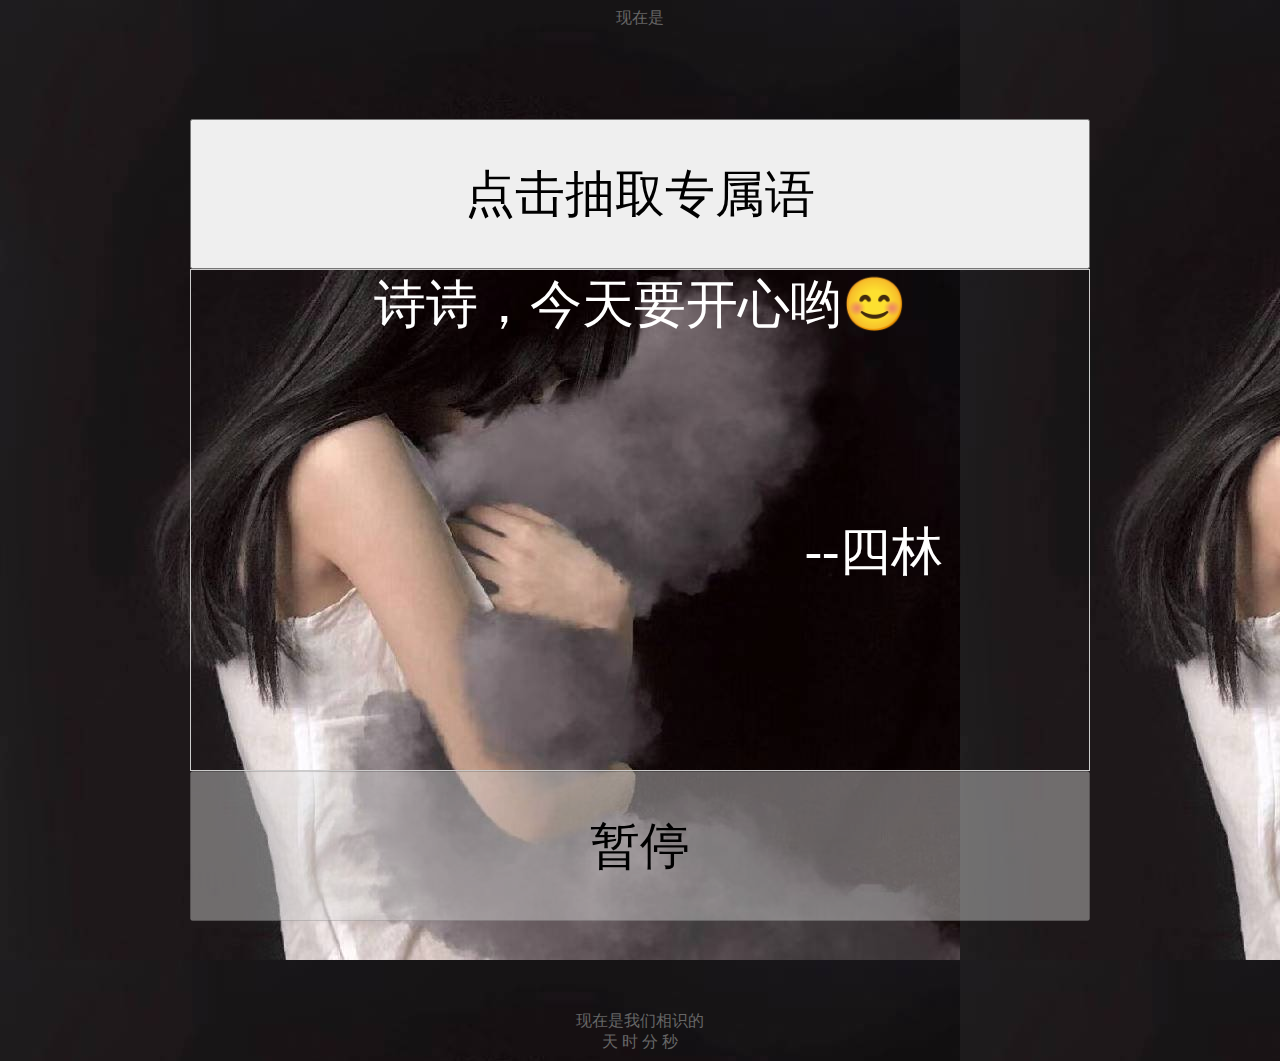
==== ys.gift/index.html @ a4fad7d2 "update dir" ====
<!DOCTYPE HTML PUBLIC "-//W3C//DTD HTML 4.01 Transitional//EN" "http://www.w3.org/TR/html4/loose.dtd">
<html>
<head>
    <meta http-equiv="Content-Type" content="text/html; charset=utf-8">
    <title>四林送给诗诗的女王节小小礼物</title>
    <script type="application/javascript" src="./js/index.js"></script>
    <link href="./css/index.css" rel="stylesheet" type="text/css" />

</head>
<body id="div0" text=#666666 bgColor=black
      background="./img/YS.jpeg"
      onLoad="show_time()">
<div id="div1" style="text-align:center">
    <span>现在是</span><br/>
    <span id="div2"></span>
</div>
<br/>
<br/>
<br/>
<br/>
<br/>

<div style="text-align:center">
    <input id="lovebegin" style="color:#000;font-size:50px;height:150px;width:900px;" type="button" value="点击抽取专属语"
           onClick="begin()"/>
    <div id="div3"
         style="color:#FFF;font-size:52px;width:898px;height:500px;border:#CCC solid 1px;margin:auto;">
        诗诗，今天要开心哟😊<br/><br/><br/><br/> &nbsp;&nbsp;&nbsp;&nbsp;&nbsp;&nbsp;&nbsp;&nbsp;&nbsp;&nbsp;&nbsp;&nbsp;&nbsp;&nbsp;&nbsp;&nbsp;&nbsp;&nbsp;&nbsp;&nbsp;&nbsp;&nbsp;&nbsp;&nbsp;&nbsp;&nbsp;&nbsp;&nbsp;&nbsp;&nbsp;&nbsp;&nbsp;&nbsp;&nbsp;&nbsp;&nbsp;--四林
    </div>
    <input id="lovenow" disabled="true" style="color:#000;font-size:50px;height:150px;width:900px;" type="button" value="暂停"
           onClick="stop()"/>
</div>

<br/>
<br/>
<br/>
<br/>
<br/>
<div id="txtlove" style="text-align:center">
    <span>现在是我们相识的</span><br/>
    <span id="time_d" class="TT"> </span>天
    <span id="time_h" class="TT"> </span>时
    <span id="time_m" class="TT"> </span>分
    <span id="time_s" class="TT"> </span>秒
</div>

</body>
</html>
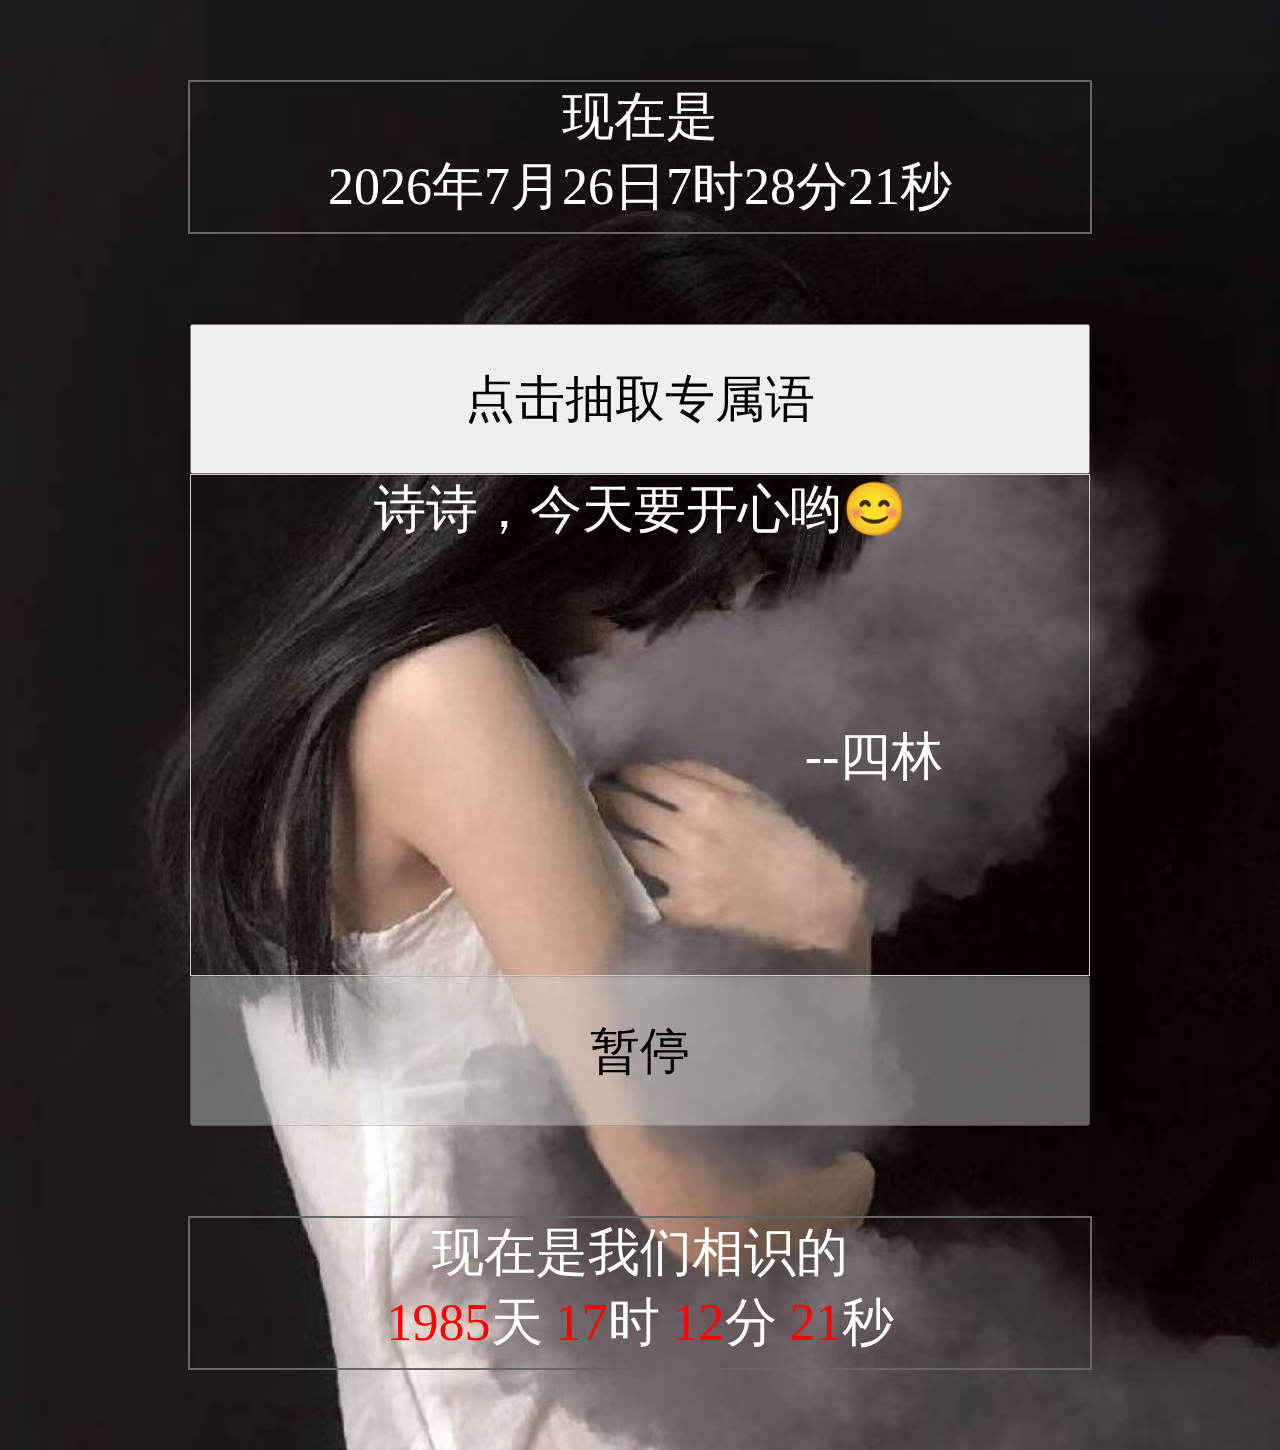
==== commit 280020c5: "update dir" ====
--- a/ys.gift/index.html
+++ b/ys.gift/index.html
@@ -3,12 +3,12 @@
 <head>
     <meta http-equiv="Content-Type" content="text/html; charset=utf-8">
     <title>四林送给诗诗的女王节小小礼物</title>
-    <script type="application/javascript" src="./js/index.js"></script>
-    <link href="./css/index.css" rel="stylesheet" type="text/css" />
+    <script type="application/javascript" src="js/index.js"></script>
+    <link href="css/index.css" rel="stylesheet" type="text/css" />
 
 </head>
 <body id="div0" text=#666666 bgColor=black
-      background="./img/YS.jpeg"
+      background="img/YS.jpeg"
       onLoad="show_time()">
 <div id="div1" style="text-align:center">
     <span>现在是</span><br/>
--- a/ys.gift/css/index.css
+++ b/ys.gift/css/index.css
@@ -0,0 +1,33 @@
+#div0 {
+    background-repeat: no-repeat;
+    background-size: cover;
+    background-position: center;
+    position: relative;
+    margin: auto;
+    padding: 80px 0;
+}
+
+#div1 {
+    border: #666 solid 2px;
+    height: 150px;
+    width: 900px;
+    text-align: center;
+    color: #FFF;
+    font-size: 52px;
+    margin: auto;
+}
+
+
+#txtlove {
+    border: #666 solid 2px;
+    height: 150px;
+    width: 900px;
+    text-align: center;
+    color: #FFF;
+    font-size: 52px;
+    margin: auto;
+}
+
+.TT {
+    color: #F00;
+}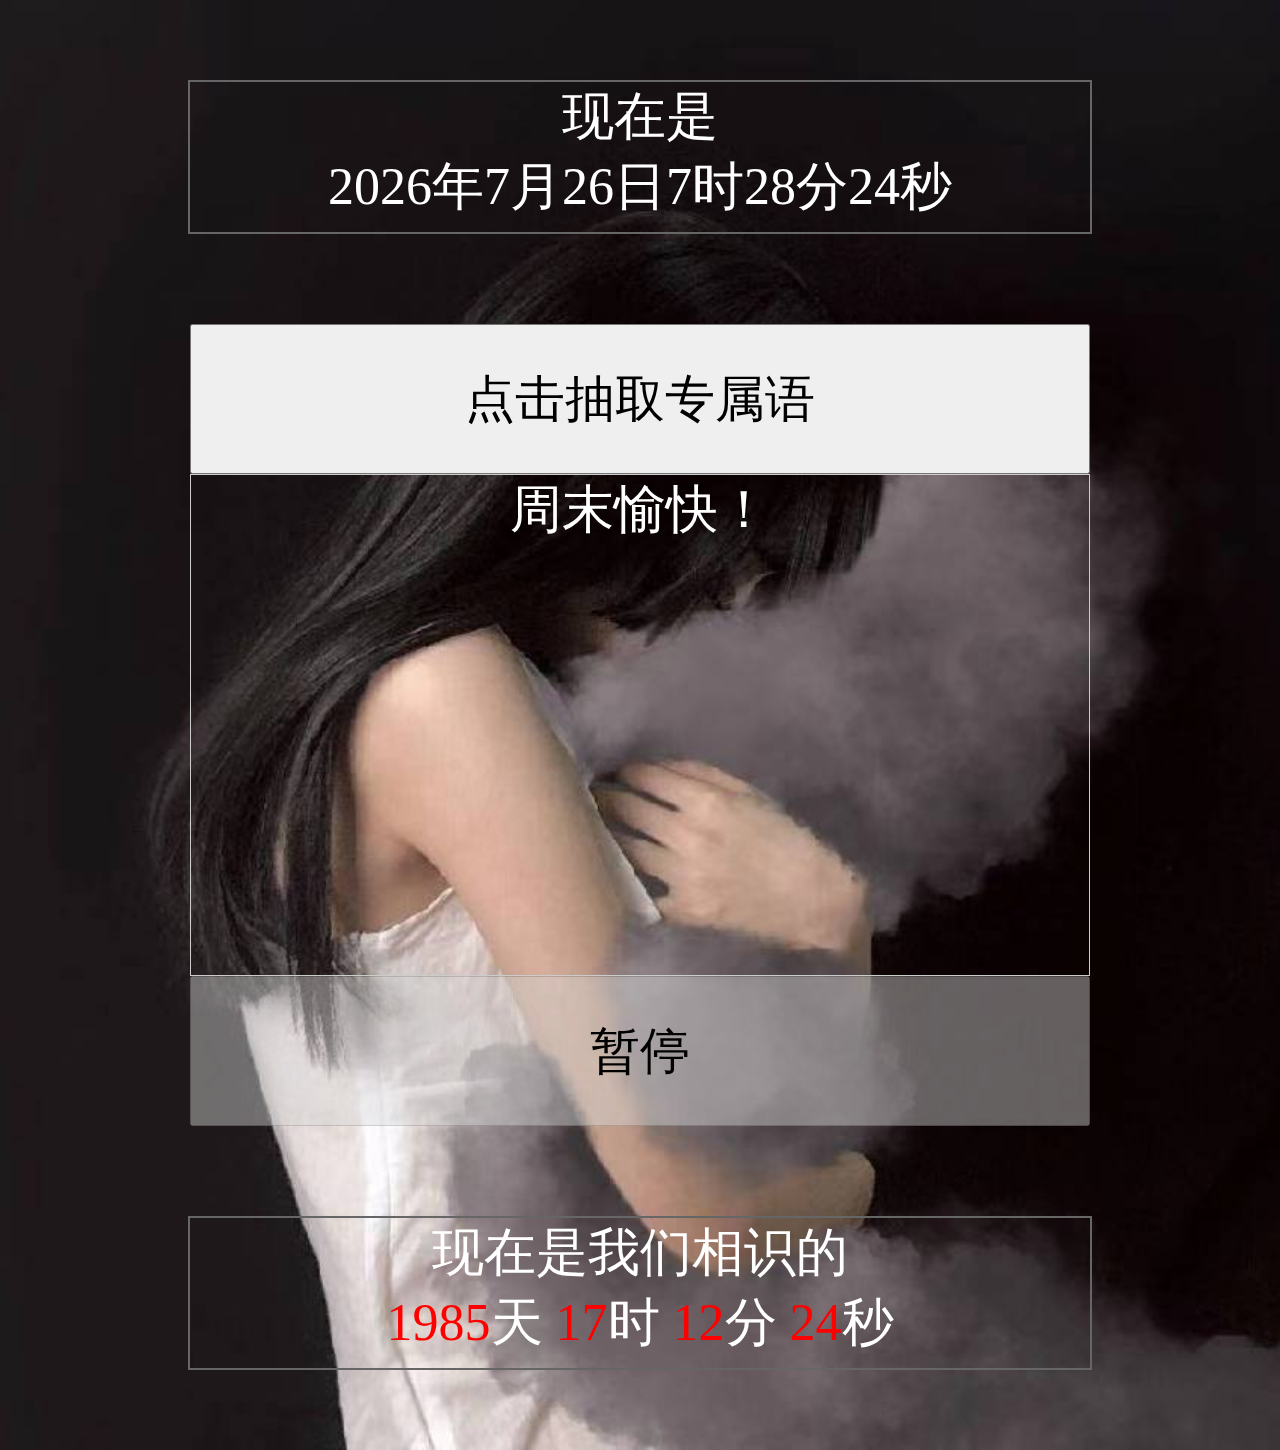
==== commit d3ff81a4: "feat: music" ====
--- a/ys.gift/index.html
+++ b/ys.gift/index.html
@@ -2,14 +2,17 @@
 <html>
 <head>
     <meta http-equiv="Content-Type" content="text/html; charset=utf-8">
-    <title>四林送给诗诗的女王节小小礼物</title>
+    <title>四林送给诗诗的女王节小礼物</title>
     <script type="application/javascript" src="js/index.js"></script>
     <link href="css/index.css" rel="stylesheet" type="text/css" />
 
 </head>
 <body id="div0" text=#666666 bgColor=black
       background="img/YS.jpeg"
-      onLoad="show_time()">
+      onLoad="onloadFunc()">
+<audio autoplay="autoplay" loop="loop" id="bg-music">
+    <source src="music/nnbw.mp3" type="audio/mpeg"></source>
+</audio>
 <div id="div1" style="text-align:center">
     <span>现在是</span><br/>
     <span id="div2"></span>
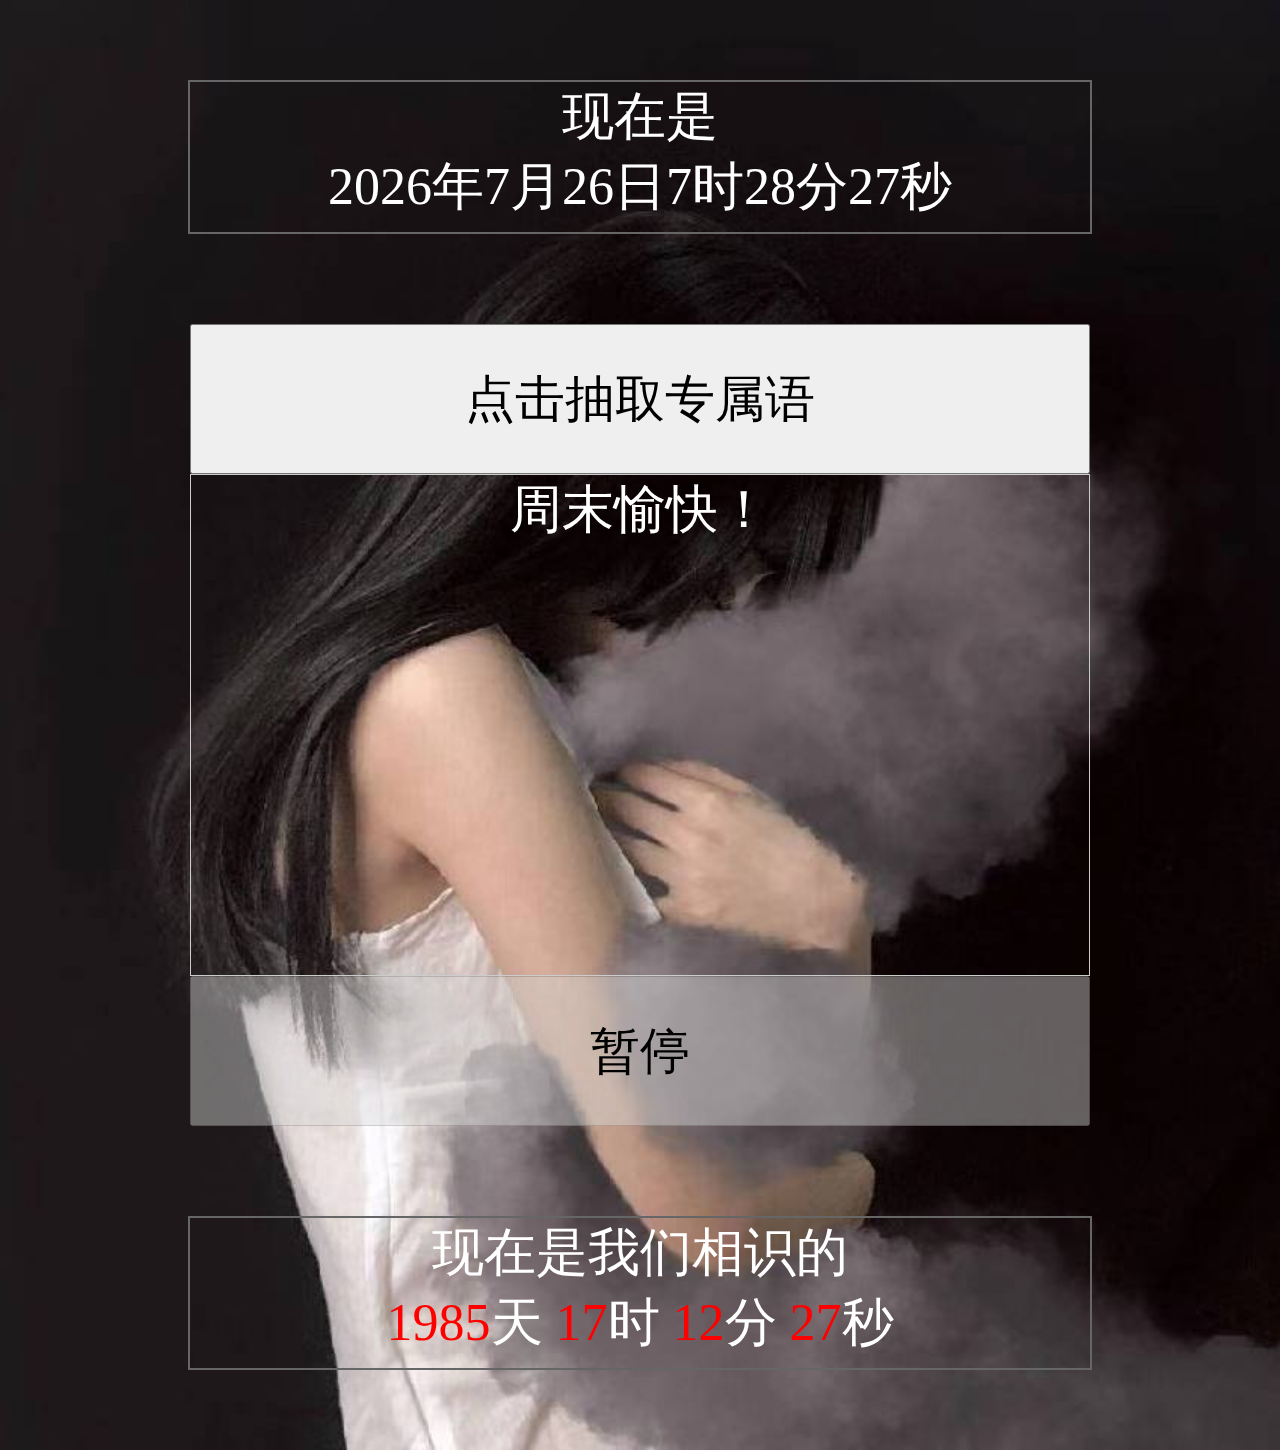
==== commit aa47bcc0: "feat：每日更新" ====
--- a/ys.gift/index.html
+++ b/ys.gift/index.html
@@ -2,7 +2,7 @@
 <html>
 <head>
     <meta http-equiv="Content-Type" content="text/html; charset=utf-8">
-    <title>四林送给诗诗的女王节小礼物</title>
+    <title>四林送给诗诗的专属小礼物</title>
     <script type="application/javascript" src="js/index.js"></script>
     <link href="css/index.css" rel="stylesheet" type="text/css" />
 
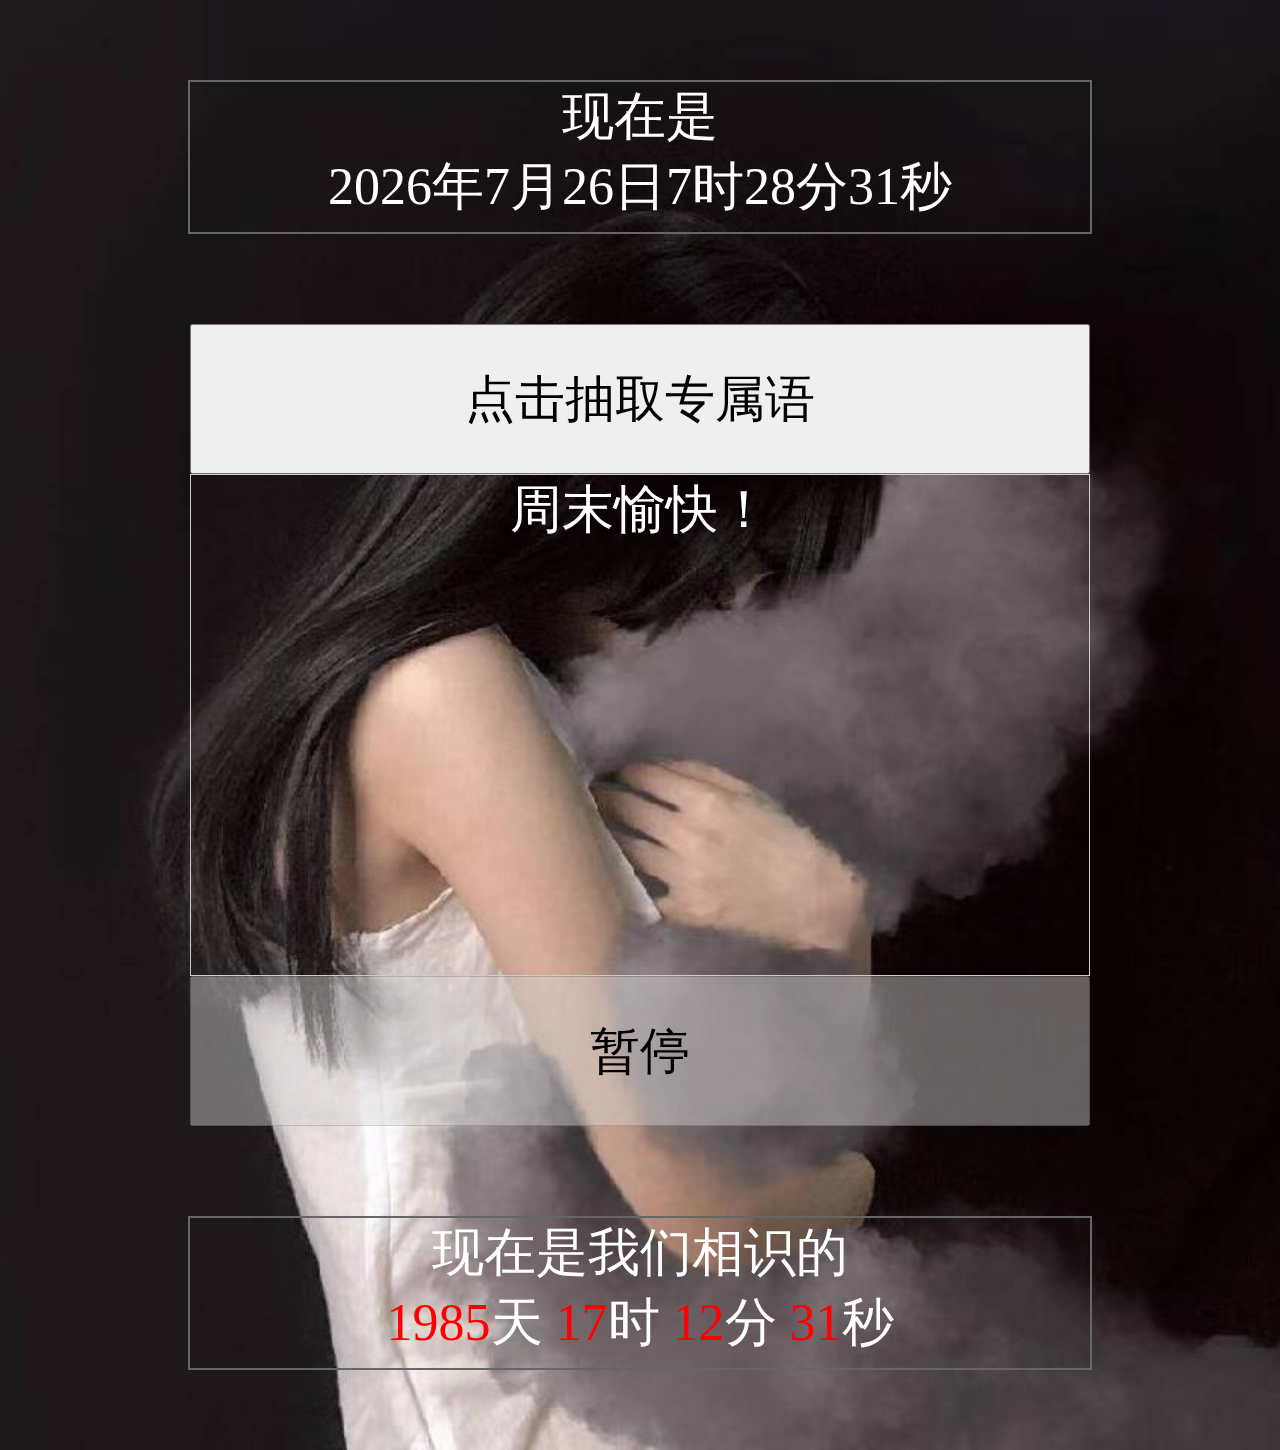
==== commit ddecdca9: "feat：不使用缓存" ====
--- a/ys.gift/index.html
+++ b/ys.gift/index.html
@@ -2,6 +2,9 @@
 <html>
 <head>
     <meta http-equiv="Content-Type" content="text/html; charset=utf-8">
+    <meta http-equiv="Cache-Control" content="no-cache, no-store, must-revalidate" />
+    <meta http-equiv="Pragma" content="no-cache" />
+    <meta http-equiv="Expires" content="0" />
     <title>四林送给诗诗的专属小礼物</title>
     <script type="application/javascript" src="js/index.js"></script>
     <link href="css/index.css" rel="stylesheet" type="text/css" />
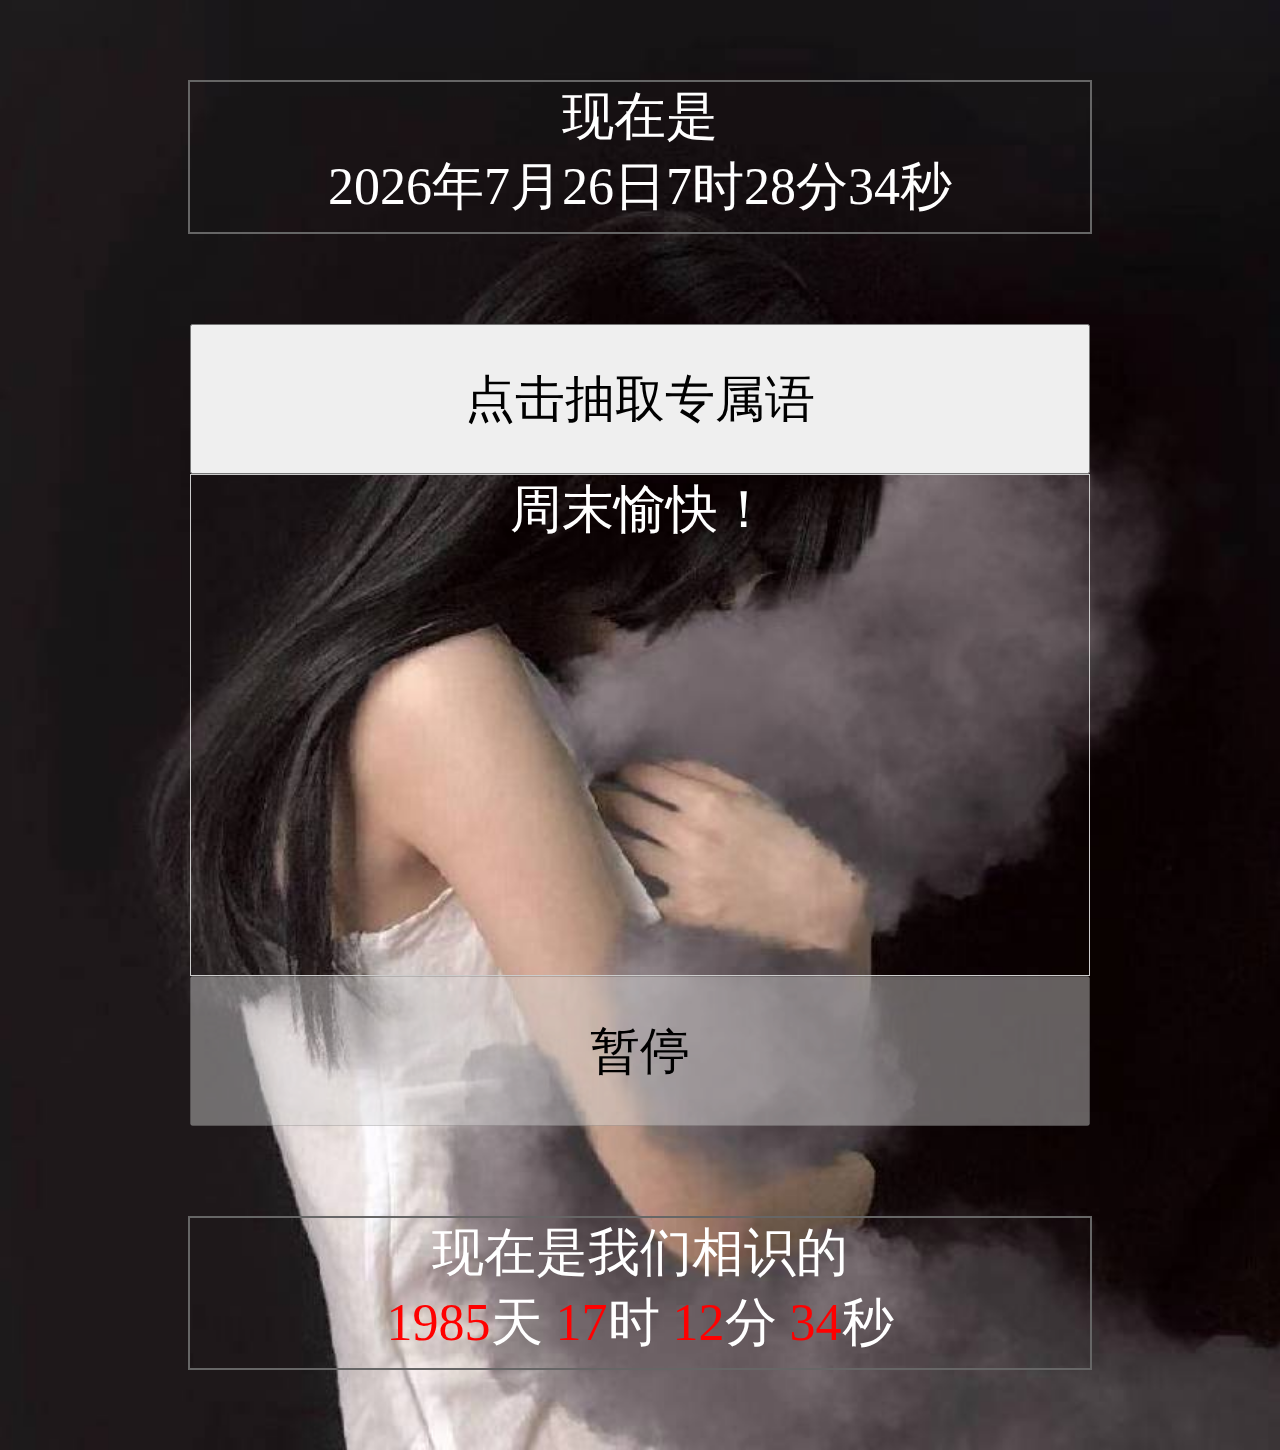
==== commit 129f49af: "feat:add music" ====
--- a/ys.gift/index.html
+++ b/ys.gift/index.html
@@ -14,7 +14,7 @@
       background="img/YS.jpeg"
       onLoad="onloadFunc()">
 <audio autoplay="autoplay" loop="loop" id="bg-music">
-    <source src="music/nnbw.mp3" type="audio/mpeg"></source>
+    <source src="music/Something_Just_Like_This.mp3" type="audio/mpeg"></source>
 </audio>
 <div id="div1" style="text-align:center">
     <span>现在是</span><br/>
